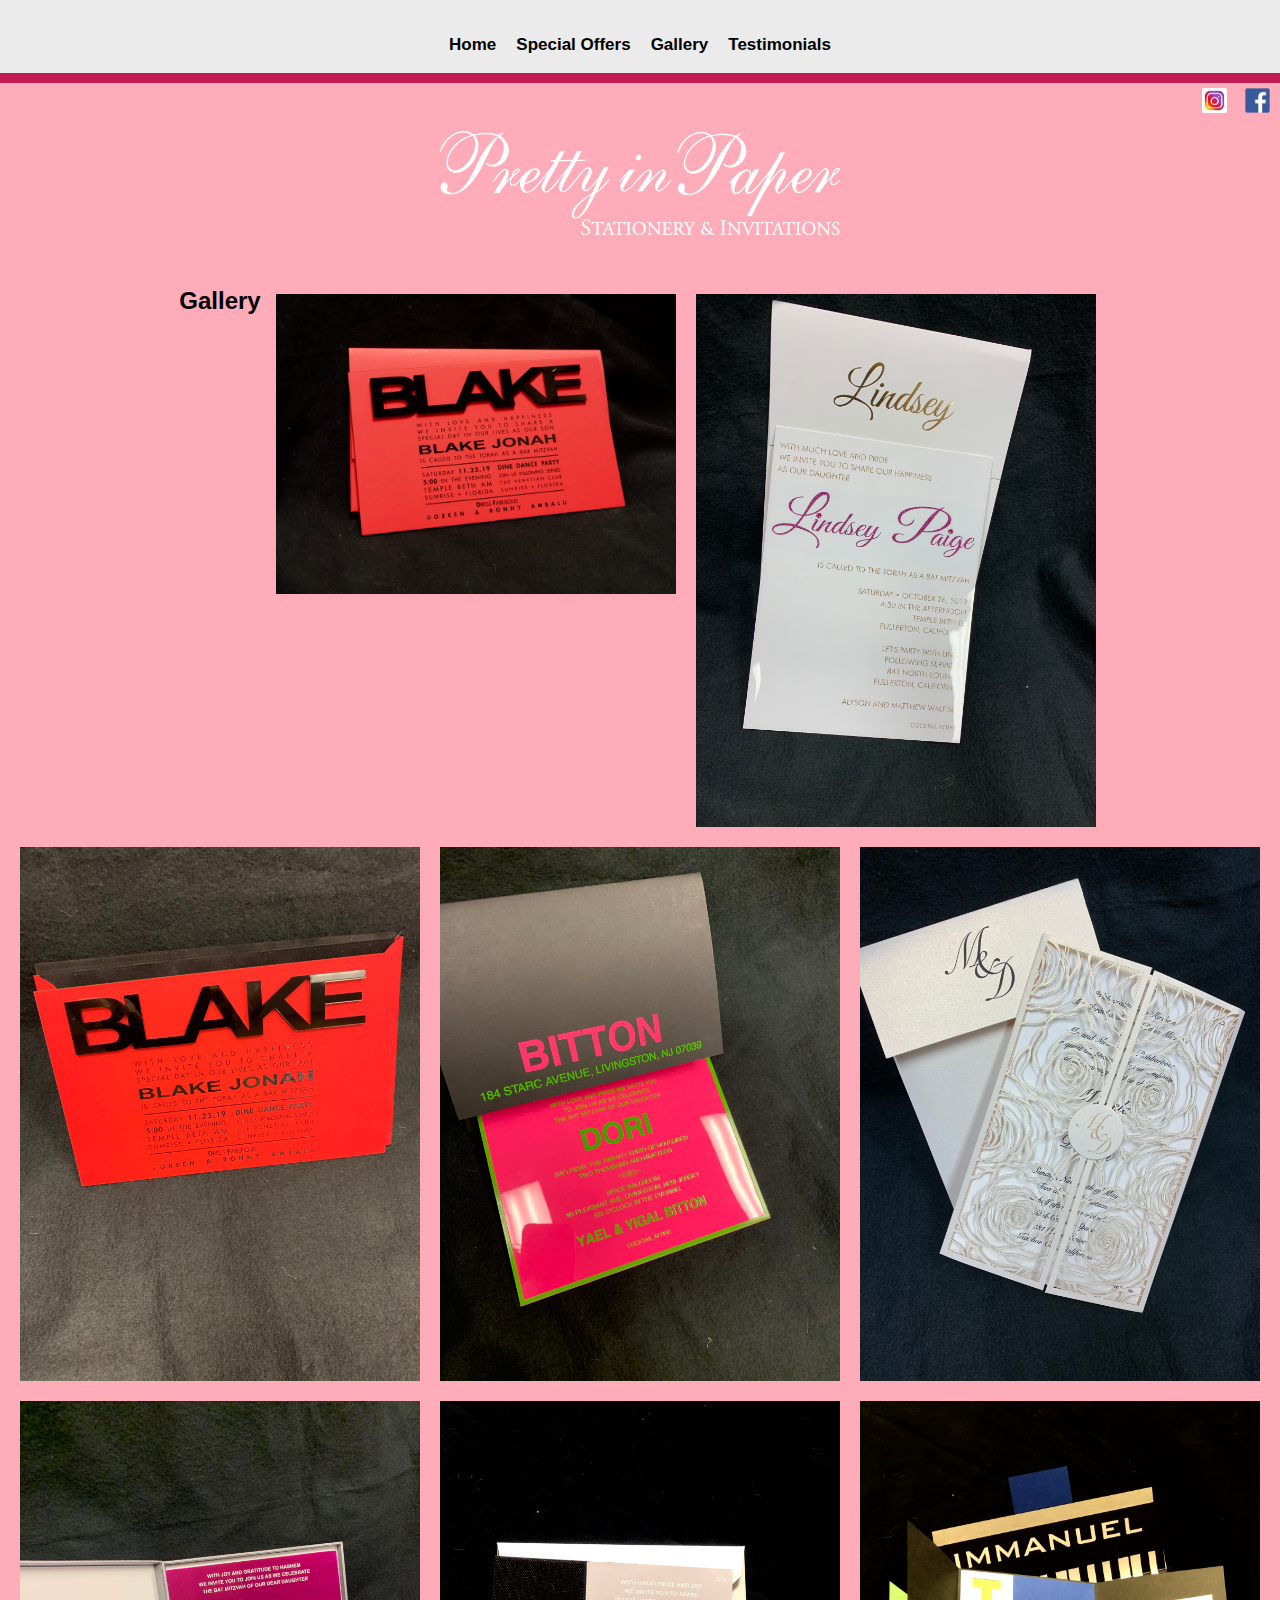
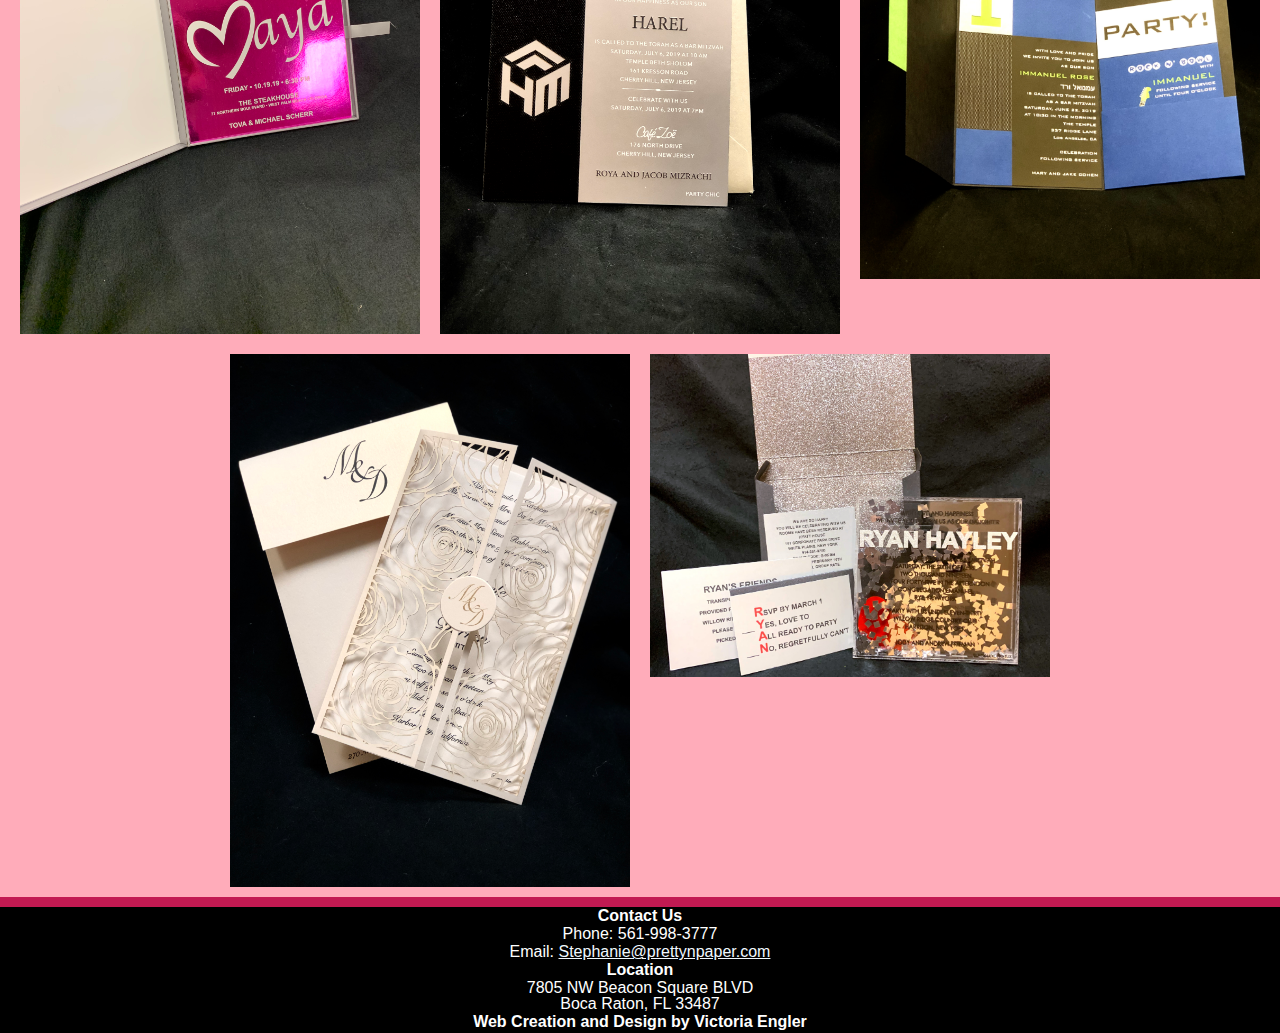
==== gallery.html @ df0af8cc "content commit" ====
<!DOCTYPE html>
<html lang="en">
<head>
    <meta charset="UTF-8">
    <meta name="viewport" content="width=device-width, initial-scale=1.0">
    <link rel="stylesheet" type="text/css" href="css/html5reset.css">
    <link rel="stylesheet" type="text/css" href="css/style.css">
    <meta http-equiv="X-UA-Compatible" content="ie=edge">
    <link rel="shortcut icon" type="image/png" href="images/pnp_logo.jpeg"/>
    <link href="https://fonts.googleapis.com/css?family=Petit+Formal+Script&display=swap" rel="stylesheet">
    <title>Pretty in Paper, LLC</title>
</head>
<body>  
    <div class="skip" > <a href="#logo">Skip to Main Content</a></div>
    <header>
    <nav class='top'>
        <ul class='navigate'>
            <li class="nav_item"><a href="index.html">Home</a></li>
            <li class="nav_item"><a href="offers.html">Special Offers</a></li>
            <li class="nav_item"><a href="#skip">Gallery</a></li>
            <li class="nav_item"><a href="testimonials.html">Testimonials</a></li>
        </ul>
    </nav>
    </header>
    <main class='container' id=skip> 
        <div class='logo'>
            <div class='media_links'>
            <ul>    
                <li class='media_item'><a href='https://www.facebook.com/prettynpaperllc/'><img alt='facebook' src='images/facebook.png'></a></li>
                <li class='media_item'><a href='https://www.instagram.com/pretty_n_paper'><img alt='instagram' src='images/instagram.jpg'></a></li>
            </ul>
            </div>
        </div>
    <section class="gallery">
    <h2 id = "gallery">Gallery</h2>
      <img id="image1" src="images/charu/blakejonah.jpg" alt="blakejonah" />
      <img id="image2" src="images/charu/charu1.jpg" alt="charu1" />
      <img id="image3" src="images/charu/charu2.jpg" alt="charu2" />
      <img id="image4" src="images/charu/charu3.jpg" alt="charu3" />
      <img id="image5" src="images/charu/charu4.jpg" alt="charu4" />
      <img id="image6" src="images/charu/charu5.jpg" alt="charu5" />
      <img id="image7" src="images/charu/harpinvite.jpg" alt="harper" />
      <img id="image8" src="images/charu/immanuel.jpg" alt="immaunel" />
      <img id="image9" src="images/charu/prettyinvite.jpg" alt="prettywhite" />
      <img id="image10" src="images/charu/ryanharley.jpg" alt="ryanharley" />
    </section>

</main>
<footer>
    <div class='contact'>
        <h1>Contact Us</h1>
        <p>Phone: 561-998-3777</p>
        <p>Email: <a class= 'footlink' href="mailto:stephanie@prettynpaper.com"  target="_top">Stephanie@prettynpaper.com</a></p>
    </div>
        
    <div class='address'>
        <h1>Location</h1>
        <p>7805 NW Beacon Square BLVD
        <br> Boca Raton, FL 33487</p>
        <p class='plug'>Web Creation and Design by Victoria Engler</p>
    </div>
</footer>
</body>
</html>
---- css/style.css ----
html{
  scroll-behavior: smooth;
  background: rgba(233, 233, 233, 0.89)
}
body{
  display: grid;
}

.top{
  display: -webkit-box;
display: -ms-flexbox;
display: flex;
-ms-flex-wrap: wrap;
    flex-wrap: wrap;
-webkit-box-orient: vertical;
-webkit-box-direction: normal;
    -ms-flex-direction: column;
        flex-direction: column;
        justify-content: center;
        align-items: center;
  align-items: center;
  justify-content: space-between;
}

header{
  border-bottom: 10px solid rgb(194, 26, 82);
}


.navigate, nav a{
  display: flex;
  flex-wrap: wrap;
  flex-direction: row;
    font-family: Arial, Helvetica, sans-serif;
    font-size: 17px;
    text-align: center;
  padding: 10px;
  color:black;
    font-weight: bold;
    text-decoration: none;
    justify-content: space-evenly
}
main h1 {
  text-align: left;
  font-weight: bold;
  padding: 5px;
  font-family:'Petit Formal Script', cursive;
  font-size: 1.5em
}

main p{
  font-family: Arial, Helvetica, sans-serif;
  text-align: left;
  font-size: 1em
}

.media_item{
  float: right;
  list-style-type: none;
  position: relative;
  padding: 2px;
  padding-top: 5px;
  padding-left: 8px;
  padding-right:10px
 
}

.media_links img{
    width: 25px;
    height: 25px;
    border-top-left-radius: 2px;
    border-top-right-radius: 2px;
    border-bottom-left-radius: 2px;
    border-bottom-right-radius: 2px;
  }

.media_links li:hover{
  opacity: .8;
}

nav a:active {
  color:purple
}

.skip a{
    background: white;
    left: 0;
    padding: 6px;
    -webkit-transition: top 1s ease-out;
    transition: top 1s ease-out;
    z-index: 1;
    position: relative;
    top:-40px;}
  
  .skip a:focus{
    top: 10px;
    text-decoration-style: solid;

  }
   
  *:focus{
    border: .4px solid rgb(0, 0, 0) 
  }

  @-webkit-keyframes logo_grow{
    from{width:15px}
    to{width:420px}
  }
  
  @keyframes logo_grow{
    from{width:15px}
    to{width:420px}
  } 
  


.container{
  display: grid;
  grid-template-columns: auto auto auto;
  grid-template-rows: repeat(5x auto);
  grid-row-gap: 1px;
  background-color: rgb(255, 172, 186);
  grid-column: 1/-1;
  justify-content: center
}

.logo{
  background-image: url('../images/pretty-logo.png');
  min-height: 200px;
  grid-column: 1 / span 3;
  background-position: center;
  background-repeat: no-repeat;
}


.descript, .services, .products{
  grid-column: 1/ -1;

}

.descript-pic img, .services-pic img, .prod-pic img{
  max-width: -webkit-fill-available;
  min-width: -webkit-fill-available;
}

.descript-pic, .services-pic, .prod-pic{
  grid-column: 1 / -1;
  margin: 0;
  padding: 0;
  overflow: hidden;
}

.descript, .descript-pic{
  grid-row: 2/ span 1;
}

.services-pic, .services{
  grid-row: 3/ span 1
}
.products, .prod-pic{
  grid-row: 4/span 1
}

.text{
  background-color: rgba(255, 255, 255, 0.877);
  border: 8px solid black;
  padding: 30px;
  align-self: center;
  justify-content: center;
}

button{
  border: 1px solid black;
  border-radius: 2px;
  border:  2px solid rgb(194, 26, 82);
  background-color: rgb(194, 26, 80);
}

button a{
  color: white;
  text-decoration: none;
  font-size: 15px
}

.canasta, .canasta-pic{
  grid-row: 2/ span 1
}

.wine, .wine-pic{
  grid-row: 3/span 1
}

.cards{
  grid-row: 4/span 1;
}

.cards>img{
  display: -webkit-box;
  display: -ms-flexbox;
  display: flex;
  -webkit-box-pack: center;
      -ms-flex-pack: center;
          justify-content: center;
  -webkit-box-align: baseline;
      -ms-flex-align: baseline;
          align-items: baseline;
  -webkit-box-orient: horizontal;
  -webkit-box-direction: normal;
      -ms-flex-direction: row;
          flex-direction: row;
          flex-wrap: wrap;
          
}

#offerpic{
  margin: 10px;
  max-width: 400px;
  box-shadow: 0px 0px 5px 5px grey
  
}

.deal > p, .cards > p{
  background-color: rgba(255, 255, 255, 0.959);
  border: 5px solid black;
  padding: 15px 15px 15px 15px;
  margin: 10px;
  align-self: center;
  justify-content: center;
  font-size: 20px
}

.gallery{
  display: -webkit-box;
  display: -ms-flexbox;
  display: flex;
  -webkit-box-pack: center;
      -ms-flex-pack: center;
          justify-content: center;
  min-height: 600px;
  -webkit-box-align: start;
      -ms-flex-align: start;
          align-items: flex-start;
  -webkit-box-orient: horizontal;
  -webkit-box-direction: normal;
      -ms-flex-direction: row;
          flex-direction: row;
  -ms-flex-wrap: wrap;
      flex-wrap: wrap;


}
.gallery> img{
  margin: 10px;
  width: 400px;

}

section > h2 {
  font-size: 1.5em;
  text-align: center;
  padding: 5px;
}

/*footer related*/
footer {
  display: grid;
  grid-template-rows: 3;
  background: black;
  color: white;
  border-top: 10px solid rgb(194, 26, 82);
  padding-bottom: 2px
}

footer h1, h2, h3, p {
  text-align: center;
  padding: 1px;
  font-family: Arial, Helvetica, sans-serif
}

.contact{
  grid-row: 1
}
.address{
  grid-row: 3
}

.footlink{
  color: aliceblue
}

.footlink:hover, button:hover{
  opacity: .8
}

.plug {
  font-weight: bold
}

@media screen and (prefers-reduce-motion: reduce){
  #logo {
    -webkit-animation: none;
    animation: none
  }
}

@media screen and (min-width: 750px){}
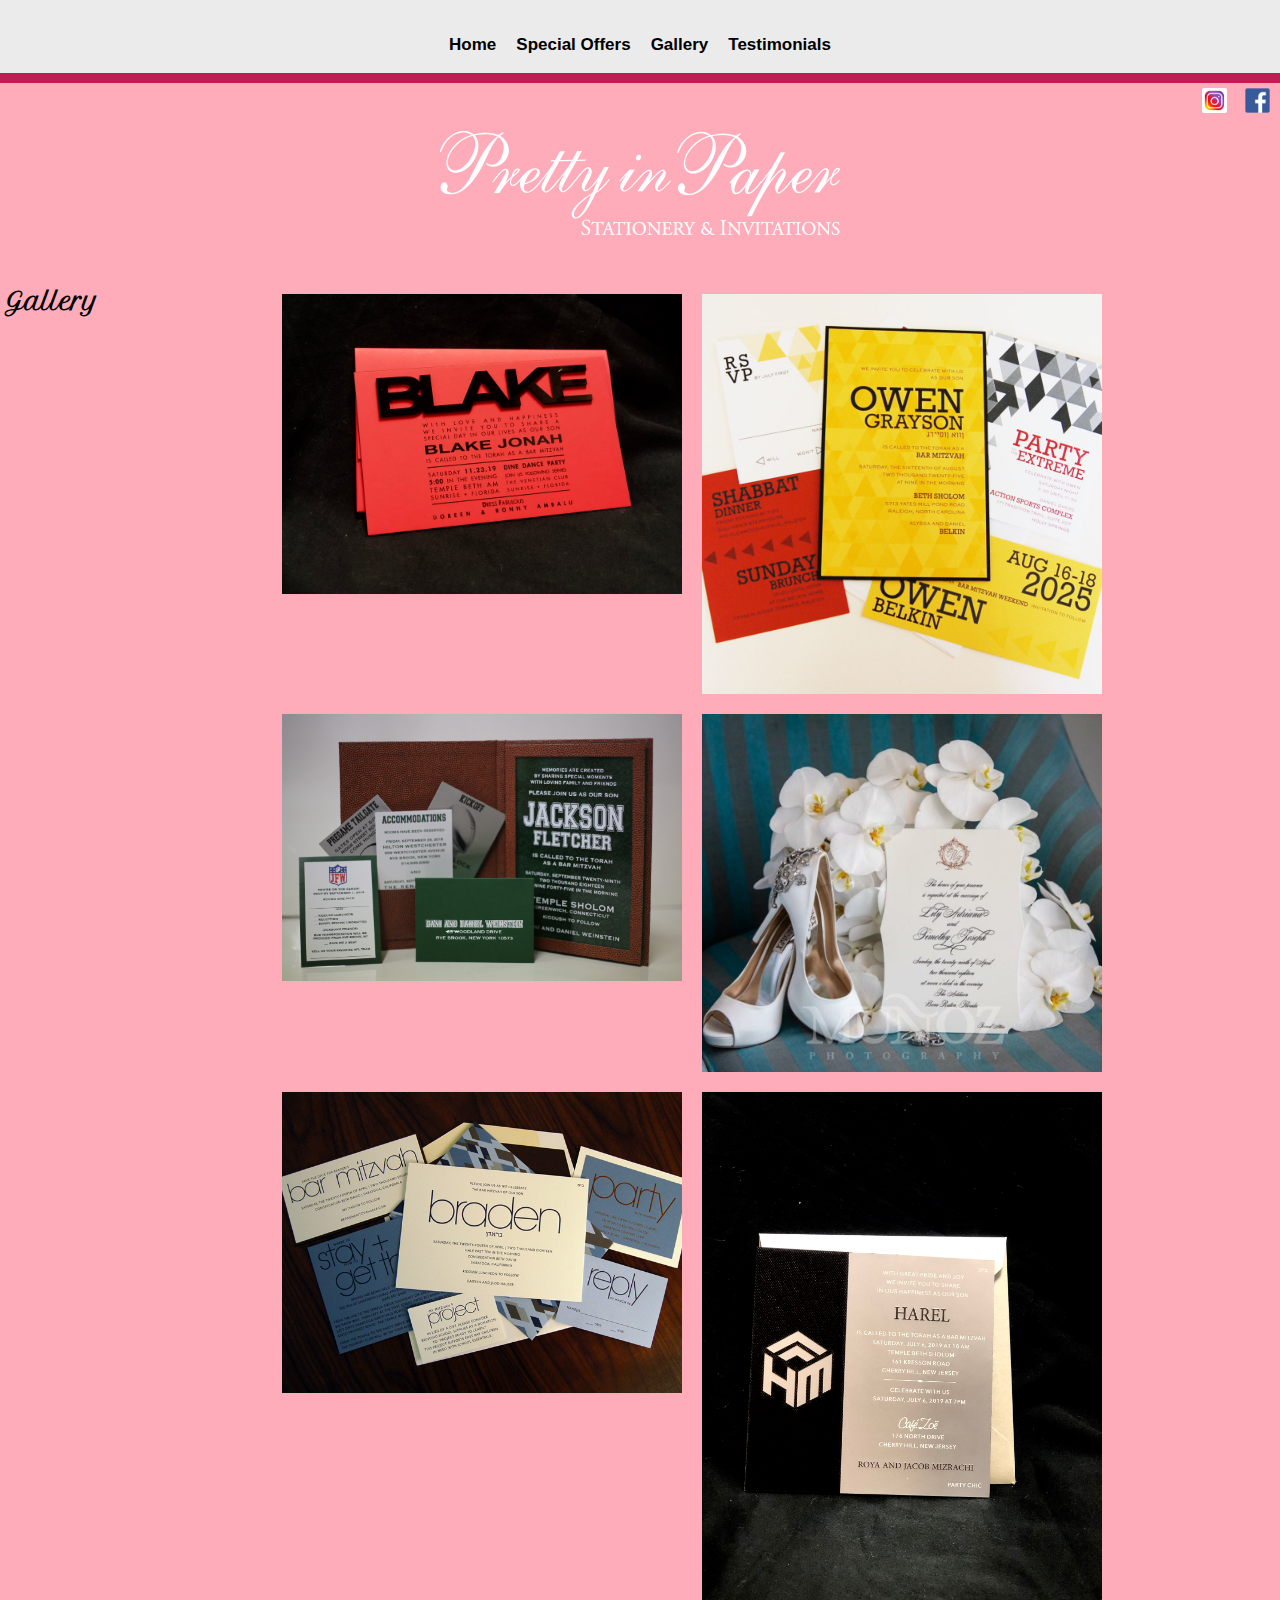
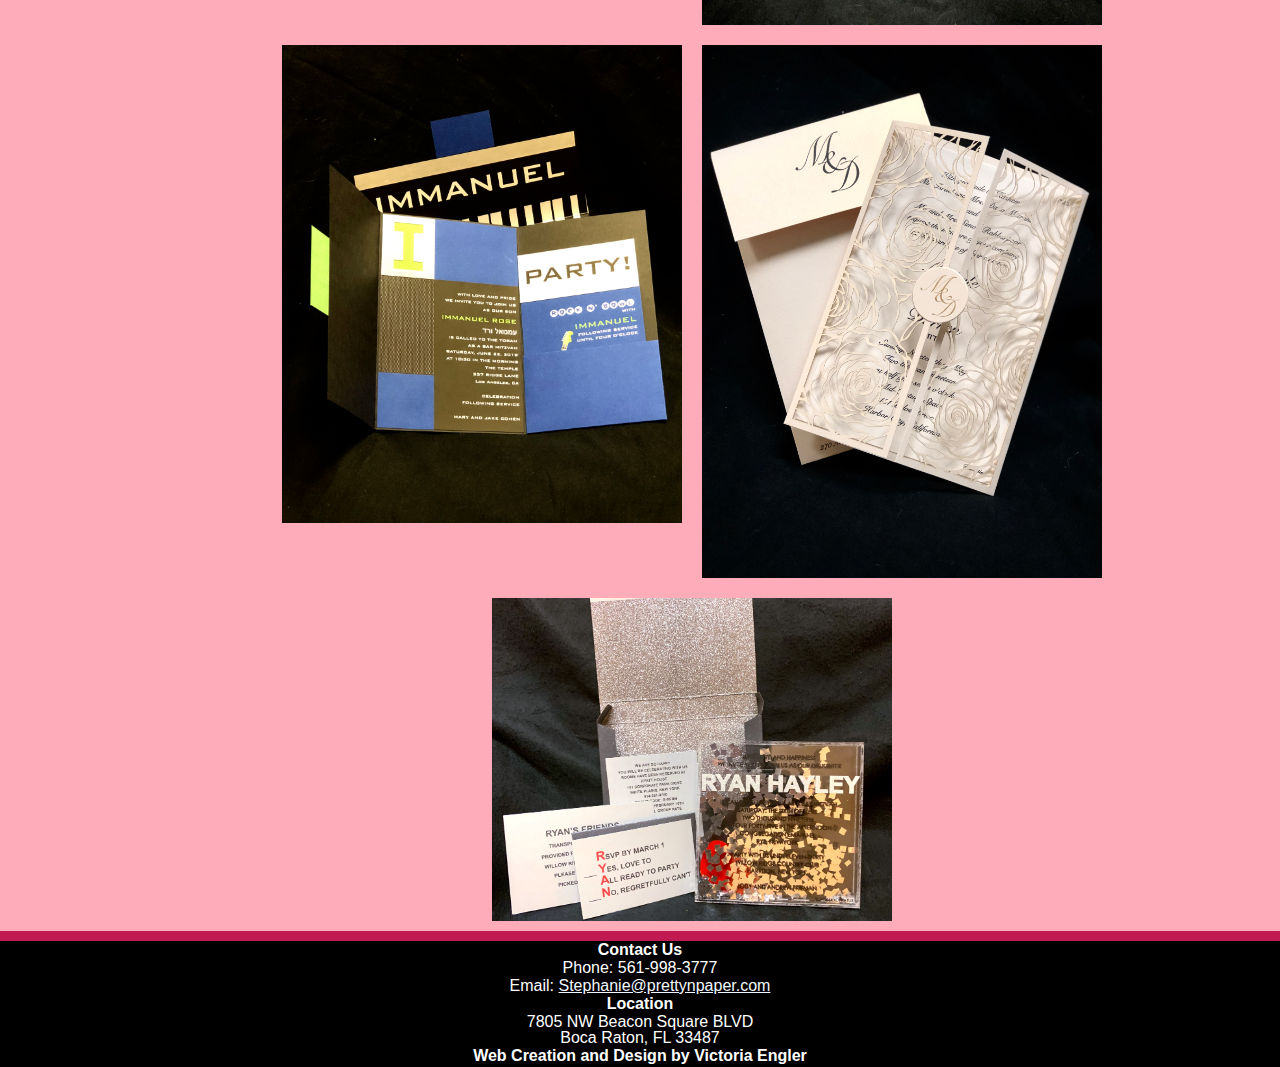
==== commit 59fdafe2: "updated images" ====
--- a/gallery.html
+++ b/gallery.html
@@ -31,14 +31,14 @@
             </ul>
             </div>
         </div>
+    <h1 id='galhead'>Gallery</h1>
     <section class="gallery">
-    <h2 id = "gallery">Gallery</h2>
+  
       <img id="image1" src="images/charu/blakejonah.jpg" alt="blakejonah" />
-      <img id="image2" src="images/charu/charu1.jpg" alt="charu1" />
-      <img id="image3" src="images/charu/charu2.jpg" alt="charu2" />
-      <img id="image4" src="images/charu/charu3.jpg" alt="charu3" />
-      <img id="image5" src="images/charu/charu4.jpg" alt="charu4" />
-      <img id="image6" src="images/charu/charu5.jpg" alt="charu5" />
+      <img id="image2" src="images/trifecta.jpg" alt="trifecta" />
+      <img id="image4" src="images/jax9.jpg" alt="jax9" />
+      <img id="image5" src="images/weldoninvite.jpg" alt="weldon" />
+      <img id="image6" src="images/braden.jpg" alt="braden" />
       <img id="image7" src="images/charu/harpinvite.jpg" alt="harper" />
       <img id="image8" src="images/charu/immanuel.jpg" alt="immaunel" />
       <img id="image9" src="images/charu/prettyinvite.jpg" alt="prettywhite" />
@@ -61,4 +61,4 @@
     </div>
 </footer>
 </body>
-</html>+</html>
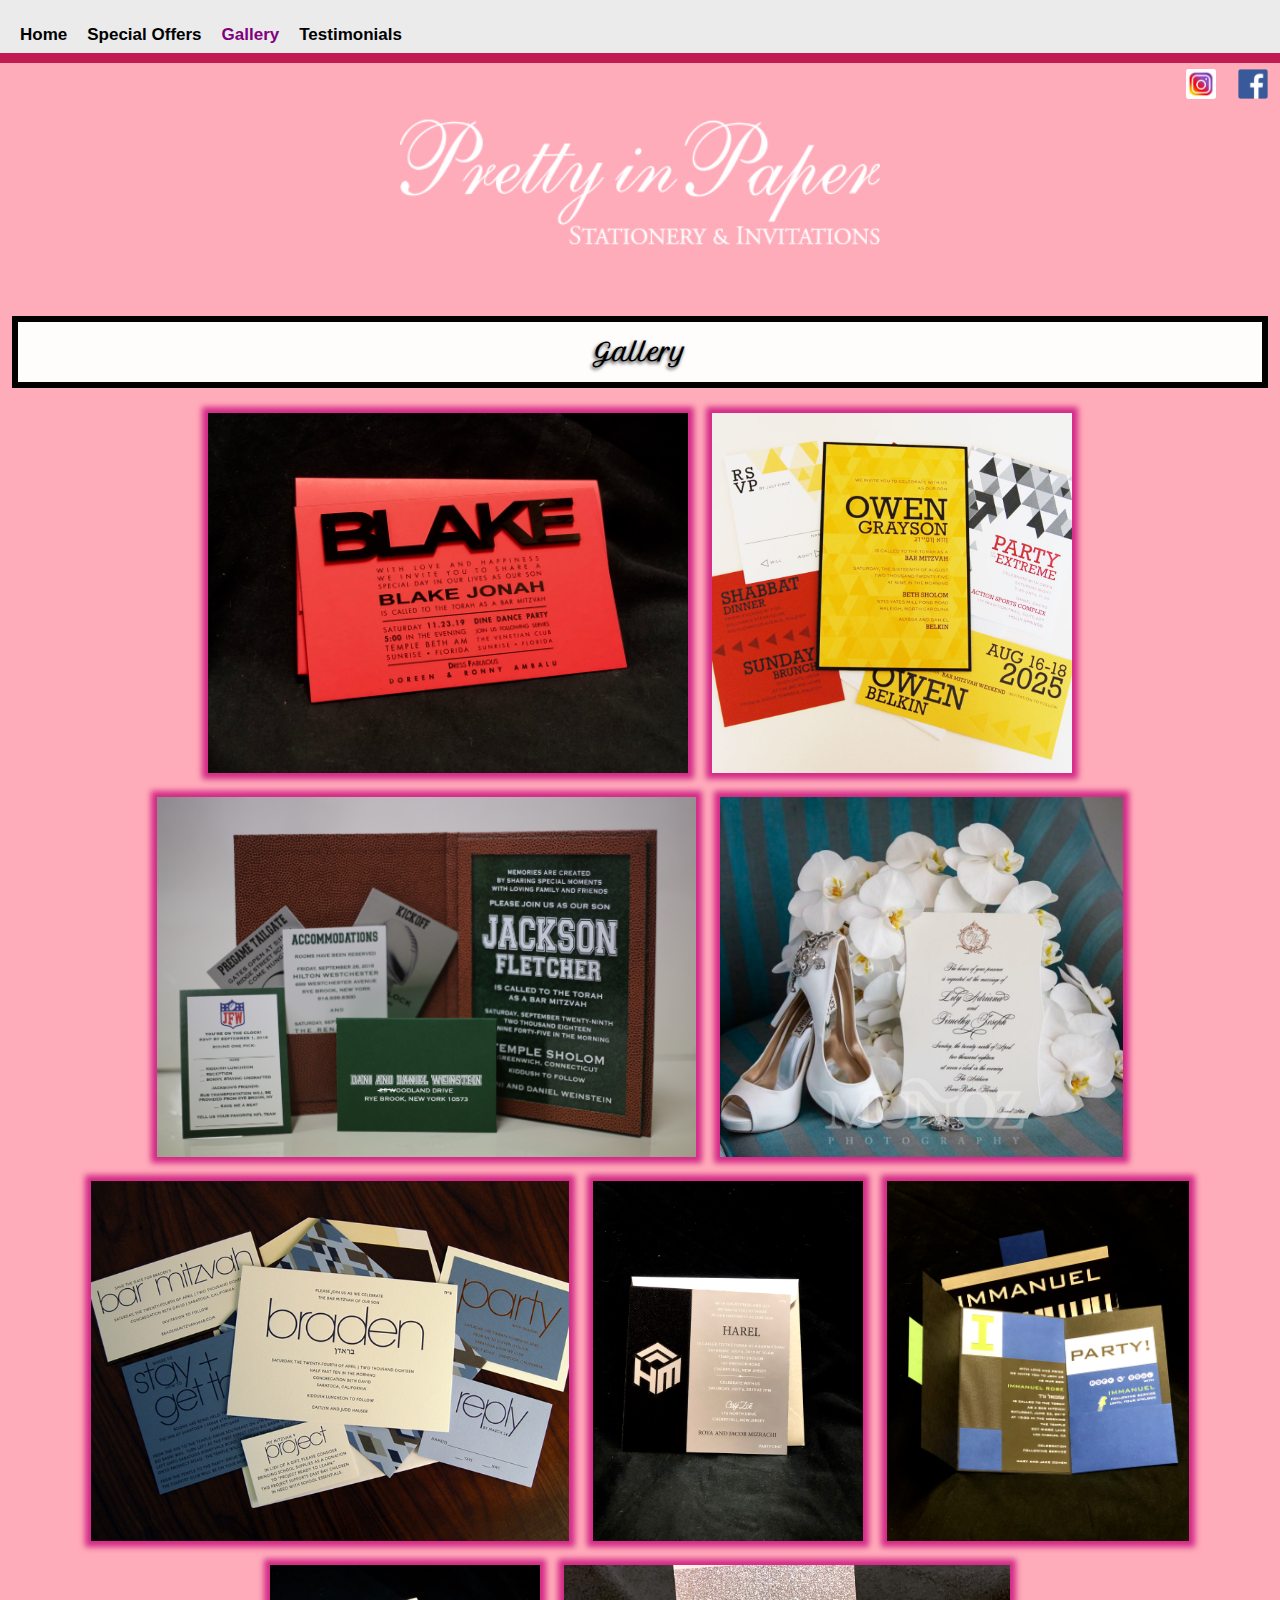
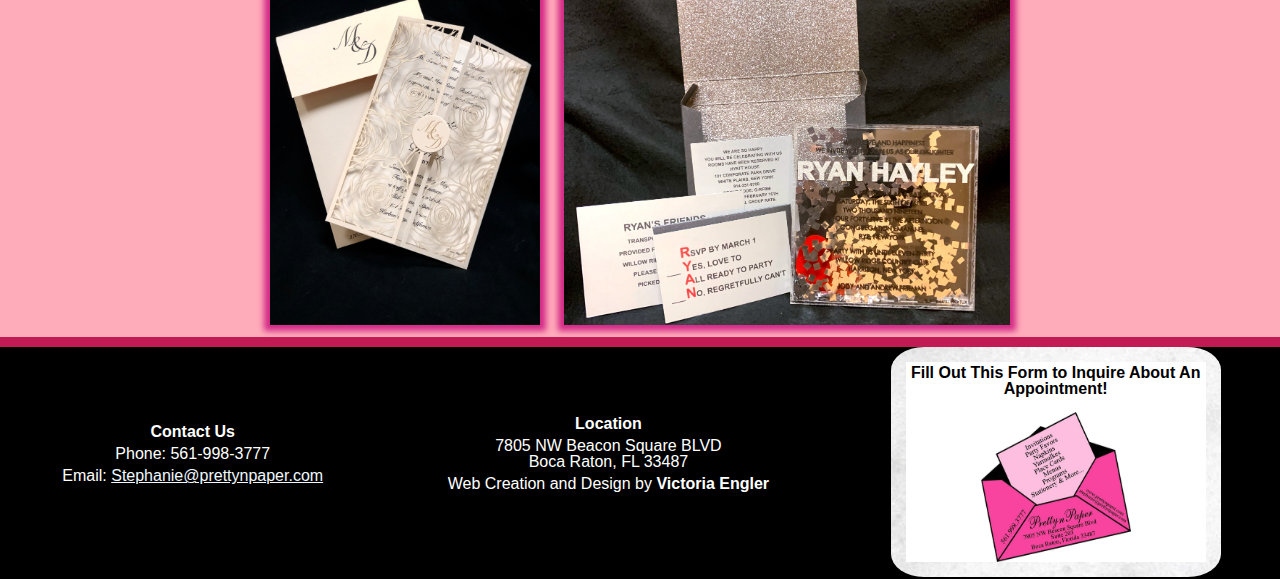
==== commit a2fd28fb: "validators clean, updated requirements" ====
--- a/gallery.html
+++ b/gallery.html
@@ -11,13 +11,13 @@
     <title>Pretty in Paper, LLC</title>
 </head>
 <body>  
-    <div class="skip" > <a href="#logo">Skip to Main Content</a></div>
+    <div class="skip" > <a href="#skip">Skip to Main Content</a></div>
     <header>
     <nav class='top'>
         <ul class='navigate'>
             <li class="nav_item"><a href="index.html">Home</a></li>
             <li class="nav_item"><a href="offers.html">Special Offers</a></li>
-            <li class="nav_item"><a href="#skip">Gallery</a></li>
+            <li class="nav_item"><a href="#skip" id='current'>Gallery</a></li>
             <li class="nav_item"><a href="testimonials.html">Testimonials</a></li>
         </ul>
     </nav>
@@ -31,9 +31,9 @@
             </ul>
             </div>
         </div>
-    <h1 id='galhead'>Gallery</h1>
+        <h1 id='galhead'>Gallery</h1>
     <section class="gallery">
-  
+        <h2>Gallery</h2>
       <img id="image1" src="images/charu/blakejonah.jpg" alt="blakejonah" />
       <img id="image2" src="images/trifecta.jpg" alt="trifecta" />
       <img id="image4" src="images/jax9.jpg" alt="jax9" />
@@ -50,15 +50,39 @@
     <div class='contact'>
         <h1>Contact Us</h1>
         <p>Phone: 561-998-3777</p>
-        <p>Email: <a class= 'footlink' href="mailto:stephanie@prettynpaper.com"  target="_top">Stephanie@prettynpaper.com</a></p>
+        <p>Email: <a class= 'footlink' href="mailto:stephanie@prettynpaper.com"  target="_top">Stephanie@prettynpaper.com</a><br><br></p>
     </div>
         
     <div class='address'>
         <h1>Location</h1>
         <p>7805 NW Beacon Square BLVD
         <br> Boca Raton, FL 33487</p>
-        <p class='plug'>Web Creation and Design by Victoria Engler</p>
+        <p class='plug'>Web Creation and Design by <b>Victoria Engler</b><br><br></p>
     </div>
+    <a href="" id='flip'>
+    <div class="flip-card">
+            <div class="flip-card-inner">
+                <div class="flip-card-front"> 
+                    <h2>Fill Out This Form to Inquire About An Appointment!</h2>  
+                </div>
+                    <div class="flip-card-back">
+                    <form action="https://formspree.io/mzbglzpg" method="POST">
+                    <fieldset>
+                    <legend>Appointment Inquiry Form</legend>
+                    
+                     <div class = "info">
+                        <label for ="name">Name:</label><input type="text" id='name' name="name" /> 
+                        <label for ="phone">Phone Number:</label><input type="text" id="phone" name ="phone" required/> 
+                        <label for ="message">Message:</label><textarea id = "message" ></textarea>
+                    </div>
+                    <input type="submit" value=" Submit Form"/>
+                    
+                    </fieldset>
+                </form>   
+                    </div>
+                </div>
+              </div>
+              </a>
 </footer>
 </body>
-</html>
+</html>--- a/css/style.css
+++ b/css/style.css
@@ -6,49 +6,44 @@
   display: grid;
 }
 
-.top{
-  display: -webkit-box;
-display: -ms-flexbox;
-display: flex;
--ms-flex-wrap: wrap;
-    flex-wrap: wrap;
--webkit-box-orient: vertical;
--webkit-box-direction: normal;
-    -ms-flex-direction: column;
-        flex-direction: column;
-        justify-content: center;
-        align-items: center;
-  align-items: center;
-  justify-content: space-between;
-}
 
 header{
   border-bottom: 10px solid rgb(194, 26, 82);
 }
 
-
-.navigate, nav a{
+nav ul{
   display: flex;
   flex-wrap: wrap;
-  flex-direction: row;
+  flex-direction: column
+}
+
+header, nav a{
     font-family: Arial, Helvetica, sans-serif;
+    color:black;
     font-size: 17px;
     text-align: center;
   padding: 10px;
-  color:black;
     font-weight: bold;
     text-decoration: none;
     justify-content: space-evenly
 }
-main h1 {
+
+header a:hover, header a:active, .footlink:hover, button:hover {
+  color:rgb(197, 55, 197);
+  text-decoration: underline;
+  opacity: .8
+  ;}
+
+main h1, .t-pic >h2{
   text-align: left;
   font-weight: bold;
+  text-shadow: -1px 2px 3px #363636;
   padding: 5px;
   font-family:'Petit Formal Script', cursive;
   font-size: 1.5em
 }
 
-main p{
+main p, legend {
   font-family: Arial, Helvetica, sans-serif;
   text-align: left;
   font-size: 1em
@@ -78,9 +73,6 @@
   opacity: .8;
 }
 
-nav a:active {
-  color:purple
-}
 
 .skip a{
     background: white;
@@ -103,18 +95,17 @@
   }
 
   @-webkit-keyframes logo_grow{
-    from{width:15px}
-    to{width:420px}
+    0% {opacity:0}
+    100% {opacity:1}
   }
   
   @keyframes logo_grow{
-    from{width:15px}
-    to{width:420px}
+    0% {opacity:0}
+    100% {opacity:1}
   } 
   
 
-
-.container{
+.container, .o-container{
   display: grid;
   grid-template-columns: auto auto auto;
   grid-template-rows: repeat(5x auto);
@@ -123,6 +114,9 @@
   grid-column: 1/-1;
   justify-content: center
 }
+.o-container{
+  grid-template-columns: 1fr 1fr;
+}
 
 .logo{
   background-image: url('../images/pretty-logo.png');
@@ -130,13 +124,19 @@
   grid-column: 1 / span 3;
   background-position: center;
   background-repeat: no-repeat;
-}
-
+  animation: logo_grow ease 5s;
+  animation-fill-mode: forwards;
+  animation-iteration-count: 1;
+}
+
+#current{
+  color: purple
+}
 
 .descript, .services, .products{
   grid-column: 1/ -1;
-
-}
+}
+
 
 .descript-pic img, .services-pic img, .prod-pic img{
   max-width: -webkit-fill-available;
@@ -150,15 +150,27 @@
   overflow: hidden;
 }
 
-.descript, .descript-pic{
+.descript, .descript-pic, .canasta, .canasta-pic, #t-1{
   grid-row: 2/ span 1;
 }
 
-.services-pic, .services{
+.services-pic, .services, .wine, .wine-pic, #best{
   grid-row: 3/ span 1
 }
-.products, .prod-pic{
+.products, .prod-pic, .cards, #jax{
   grid-row: 4/span 1
+}
+
+.cards{
+  display: flex;
+  flex-wrap: wrap;
+  flex-direction: column;
+  grid-column: 1/-1;
+}
+
+
+.lily{
+  grid-row: 5/ span 1
 }
 
 .text{
@@ -174,27 +186,13 @@
   border-radius: 2px;
   border:  2px solid rgb(194, 26, 82);
   background-color: rgb(194, 26, 80);
-}
-
-button a{
   color: white;
-  text-decoration: none;
   font-size: 15px
 }
 
-.canasta, .canasta-pic{
-  grid-row: 2/ span 1
-}
-
-.wine, .wine-pic{
-  grid-row: 3/span 1
-}
-
-.cards{
-  grid-row: 4/span 1;
-}
-
-.cards>img{
+
+
+.gallery{
   display: -webkit-box;
   display: -ms-flexbox;
   display: flex;
@@ -212,14 +210,22 @@
           
 }
 
-#offerpic{
+
+.canasta-pic, .wine-pic{
+  grid-column: 1/span 1
+}
+.canasta, .wine{
+  grid-column: 2/span 1
+}
+
+.offerpic, .gallery >img{
   margin: 10px;
   max-width: 400px;
-  box-shadow: 0px 0px 5px 5px grey
-  
-}
-
-.deal > p, .cards > p{
+  box-shadow: 0px 0px 5px 5px rgb(212, 41, 135)
+  
+}
+
+.deal > p, .cards > p, #galhead{
   background-color: rgba(255, 255, 255, 0.959);
   border: 5px solid black;
   padding: 15px 15px 15px 15px;
@@ -229,42 +235,59 @@
   font-size: 20px
 }
 
+
 .gallery{
-  display: -webkit-box;
-  display: -ms-flexbox;
-  display: flex;
-  -webkit-box-pack: center;
-      -ms-flex-pack: center;
-          justify-content: center;
   min-height: 600px;
   -webkit-box-align: start;
       -ms-flex-align: start;
-          align-items: flex-start;
-  -webkit-box-orient: horizontal;
-  -webkit-box-direction: normal;
-      -ms-flex-direction: row;
-          flex-direction: row;
-  -ms-flex-wrap: wrap;
-      flex-wrap: wrap;
-
-
-}
-.gallery> img{
+      align-items: flex-start;
+      grid-row: 3/span 2;
+      
+}
+#galhead, .t-pic, .t-pic>h2{
+  text-align: center
+
+}
+
+.gallery > img:hover{
+  filter: opacity(.8)
+}
+
+.gallery> img, .t-pic>img{
   margin: 10px;
-  width: 400px;
-
-}
-
-section > h2 {
-  font-size: 1.5em;
+  max-width: 400px;
+  max-height: 400px;
+}
+#jax, #lily, #best{
+  padding-top: 20px;
+  padding-bottom: 10px
+}
+
+.t-pic > img{
+  box-shadow: 0px 0px 5px 5px rgb(145, 141, 141)
+}
+
+.gallery > h2{
+  display: none
+}
+#test{
+background-image: url('../images/granite.jpg'); /*parallax*/
+background-attachment: fixed;
+background-repeat: no-repeat;
+background-size: cover;
+}
+.t-pic>p{
   text-align: center;
-  padding: 5px;
-}
+  margin: 15px 35px 15px 35px;
+}
+
 
 /*footer related*/
 footer {
-  display: grid;
-  grid-template-rows: 3;
+  display: flex;
+  flex-wrap: wrap;
+  justify-content: space-around;
+  align-items: center;
   background: black;
   color: white;
   border-top: 10px solid rgb(194, 26, 82);
@@ -273,34 +296,134 @@
 
 footer h1, h2, h3, p {
   text-align: center;
-  padding: 1px;
-  font-family: Arial, Helvetica, sans-serif
-}
-
-.contact{
-  grid-row: 1
-}
-.address{
-  grid-row: 3
-}
-
-.footlink{
+  padding: 3px;
+  font-family: Arial, Helvetica, sans-serif;
+}
+
+.footlink:link{
   color: aliceblue
 }
 
-.footlink:hover, button:hover{
-  opacity: .8
-}
-
-.plug {
-  font-weight: bold
+
+.flip-card {
+  background-image: url(../images/granite.jpg);
+  position:relative;
+  width: 300px;
+  height: 200px;
+  padding: 15px 15px;
+  border-radius: 10%
+}
+
+.flip-card-inner {
+  width: 100%;
+  height: 100%;
+  text-align: center;
+  transition: transform 0.4s;
+  transform-style: preserve-3d;
+  
+}
+
+.flip-card:hover .flip-card-inner, .flip-card-back {
+  transform: rotateY(180deg);
+}
+#flip:focus .flip-card-inner, .flip-card-back {
+  transform: rotateY(180deg);
+} 
+
+.flip-card-front, .flip-card-back {
+  position: absolute;
+  width: 100%;
+  height: 100%;
+  -webkit-backface-visibility: hidden;
+  backface-visibility: hidden; 
+}
+
+.flip-card-front {
+  background:transparent;
+  color: black;
+  align-items: center;
+  justify-content: center;
+  background-image: url('../images/pnp_logo.jpeg');
+  background-size: 150px 150px;
+  background-repeat: no-repeat;
+  background-position: bottom
+  
+}
+
+
+.flip-card-back, .flip-card-front {
+  background-color: white;
+  color: black;
+}
+
+
+legend{ 
+  text-align: center;
+  font-size: 15px;
+  font-variant-caps: small-caps; 
+  padding: 20px 20px
+}
+
+fieldset{
+  border: 2px solid black;
+  border-radius: 5%
+
+}
+
+.info{
+  display: inline-grid;
+  grid-template-columns: 1fr 1.5fr;
+  grid-row-gap: 10px;
+}  
+
+input:focus {
+  border: 2px solid black;
+  background: #ccccca}
+
+input[type=submit]{
+  border: 1px solid black;
+  width: 100px;
+  vertical-align: sub;
+  border-radius: 5px;
+  -webkit-box-sizing: content-box;
+  -moz-box-sizing: content-box;
+  box-sizing: content-box;
+  background: rgba(196, 194, 194, 0.89)
+}
+
+input, textarea, select{
+  background-color:#FFFFFF;
 }
 
 @media screen and (prefers-reduce-motion: reduce){
-  #logo {
-    -webkit-animation: none;
-    animation: none
-  }
-}
-
-@media screen and (min-width: 750px){}+  .gallery > img:hover{
+    filter: none
+  }
+  .logo{
+    animation: none;
+  }
+}
+
+@media screen and ( max-width: 800px) and (min-width: 650px){
+  nav ul, .cards{
+    flex-direction: row
+  }
+}
+
+@media screen and (min-width: 800px){
+  main{
+    zoom:120%;
+  }
+
+  .gallery> img, .t-pic>img{
+    margin: 10px;
+    max-width: 500px;
+    max-height: 300px;
+  }
+  nav ul, .cards{
+    flex-direction: row;
+    
+  }
+
+}
+ 
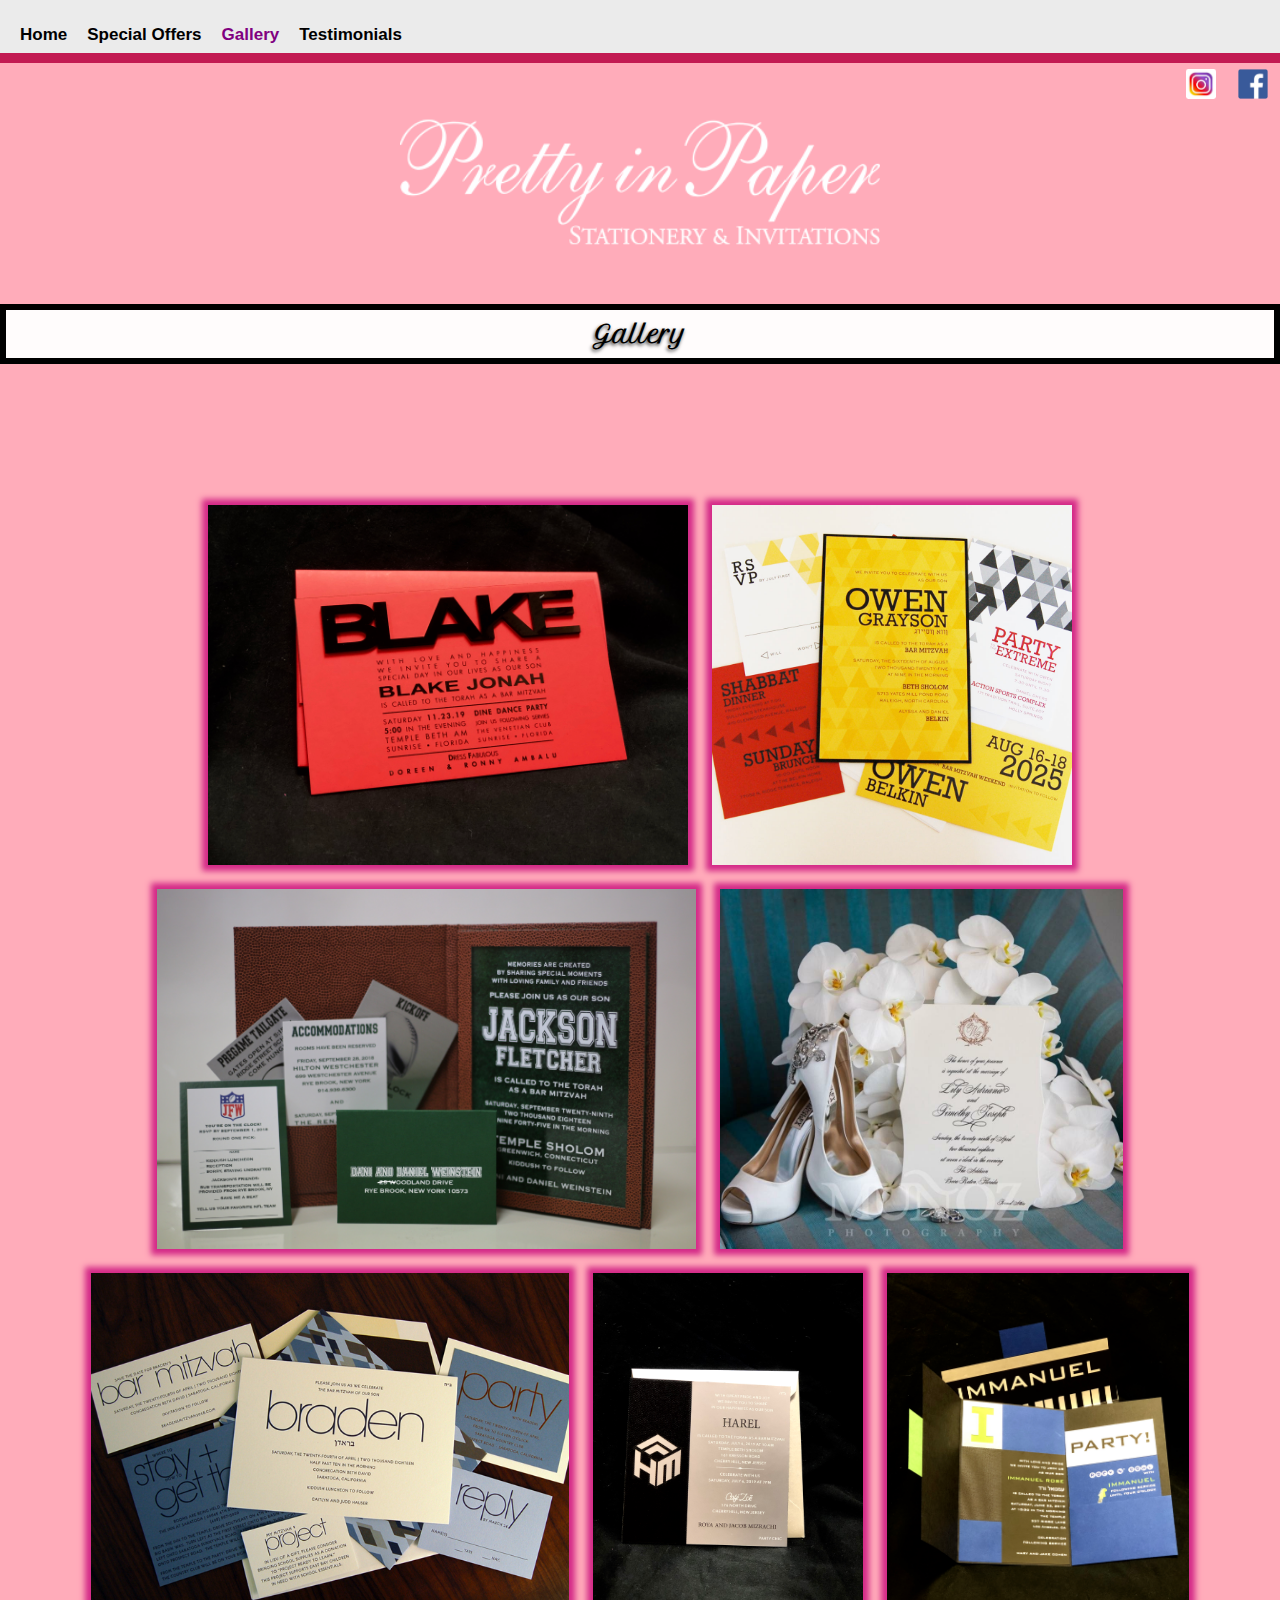
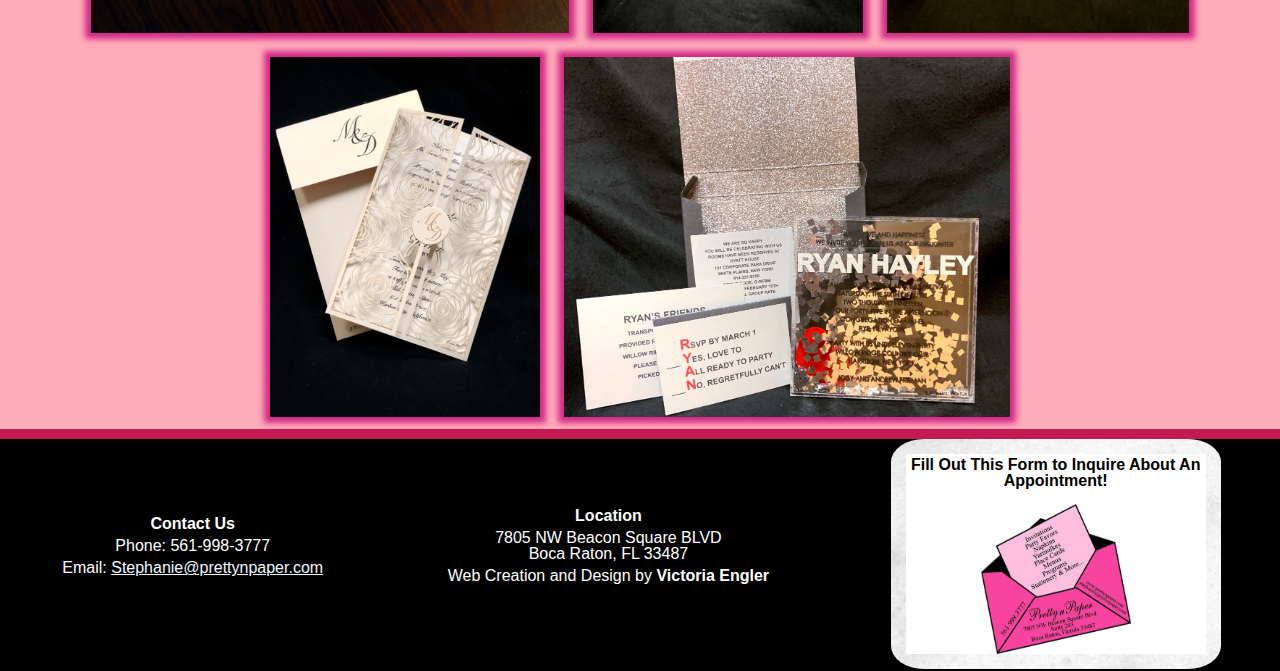
==== commit 101503d7: "flip card + tabbing" ====
--- a/gallery.html
+++ b/gallery.html
@@ -59,8 +59,7 @@
         <br> Boca Raton, FL 33487</p>
         <p class='plug'>Web Creation and Design by <b>Victoria Engler</b><br><br></p>
     </div>
-    <a href="" id='flip'>
-    <div class="flip-card">
+    <div contenteditable class="flip-card">
             <div class="flip-card-inner">
                 <div class="flip-card-front"> 
                     <h2>Fill Out This Form to Inquire About An Appointment!</h2>  
@@ -76,13 +75,11 @@
                         <label for ="message">Message:</label><textarea id = "message" ></textarea>
                     </div>
                     <input type="submit" value=" Submit Form"/>
-                    
-                    </fieldset>
+                </fieldset>     
                 </form>   
-                    </div>
+                </div>
                 </div>
               </div>
-              </a>
 </footer>
 </body>
 </html>--- a/css/style.css
+++ b/css/style.css
@@ -105,17 +105,17 @@
   } 
   
 
-.container, .o-container{
+.container{
   display: grid;
   grid-template-columns: auto auto auto;
   grid-template-rows: repeat(5x auto);
   grid-row-gap: 1px;
+  
+}
+.container, .o-container{
   background-color: rgb(255, 172, 186);
   grid-column: 1/-1;
   justify-content: center
-}
-.o-container{
-  grid-template-columns: 1fr 1fr;
 }
 
 .logo{
@@ -150,22 +150,15 @@
   overflow: hidden;
 }
 
-.descript, .descript-pic, .canasta, .canasta-pic, #t-1{
+.descript, .descript-pic, #t-1{
   grid-row: 2/ span 1;
 }
 
-.services-pic, .services, .wine, .wine-pic, #best{
+.services-pic, .services,#best{
   grid-row: 3/ span 1
 }
-.products, .prod-pic, .cards, #jax{
+.products, .prod-pic, #jax{
   grid-row: 4/span 1
-}
-
-.cards{
-  display: flex;
-  flex-wrap: wrap;
-  flex-direction: column;
-  grid-column: 1/-1;
 }
 
 
@@ -211,13 +204,6 @@
 }
 
 
-.canasta-pic, .wine-pic{
-  grid-column: 1/span 1
-}
-.canasta, .wine{
-  grid-column: 2/span 1
-}
-
 .offerpic, .gallery >img{
   margin: 10px;
   max-width: 400px;
@@ -228,13 +214,16 @@
 .deal > p, .cards > p, #galhead{
   background-color: rgba(255, 255, 255, 0.959);
   border: 5px solid black;
-  padding: 15px 15px 15px 15px;
-  margin: 10px;
+  padding: 10px;
+  margin-bottom: 10%;
   align-self: center;
   justify-content: center;
   font-size: 20px
 }
 
+.cards>p {
+  margin-bottom: 0
+}
 
 .gallery{
   min-height: 600px;
@@ -323,12 +312,6 @@
   
 }
 
-.flip-card:hover .flip-card-inner, .flip-card-back {
-  transform: rotateY(180deg);
-}
-#flip:focus .flip-card-inner, .flip-card-back {
-  transform: rotateY(180deg);
-} 
 
 .flip-card-front, .flip-card-back {
   position: absolute;
@@ -338,18 +321,6 @@
   backface-visibility: hidden; 
 }
 
-.flip-card-front {
-  background:transparent;
-  color: black;
-  align-items: center;
-  justify-content: center;
-  background-image: url('../images/pnp_logo.jpeg');
-  background-size: 150px 150px;
-  background-repeat: no-repeat;
-  background-position: bottom
-  
-}
-
 
 .flip-card-back, .flip-card-front {
   background-color: white;
@@ -376,9 +347,10 @@
   grid-row-gap: 10px;
 }  
 
+
 input:focus {
   border: 2px solid black;
-  background: #ccccca}
+  background: #d6d6d4f5}
 
 input[type=submit]{
   border: 1px solid black;
@@ -392,7 +364,7 @@
 }
 
 input, textarea, select{
-  background-color:#FFFFFF;
+  background-color:#d6d6d4f5;
 }
 
 @media screen and (prefers-reduce-motion: reduce){
@@ -404,26 +376,104 @@
   }
 }
 
-@media screen and ( max-width: 800px) and (min-width: 650px){
-  nav ul, .cards{
+@media screen and ( max-width: 800px) and (min-width: 600px){
+  .cards{
     flex-direction: row
   }
+
+  nav ul{
+    text-align: left;
+    float: left;
+  }
+
+  .o-container{
+    display:grid;
+    grid-template-columns: 1fr 1fr;
+    grid-template-rows: repeat(5x auto)
+  }
+  .canasta-pic, .canasta{
+    grid-row:2
+  }
+  .wine, .wine-pic{
+    grid-row:3
+  }
+  .cards{
+    grid-row: 4;
+    grid-column: 1/-1
+  }
+  .canasta, .wine, .cards>p{
+    grid-column: 2/ span 1
+  }
+  .cards>img{
+    margin-left: 25%;
+    margin-right: 25%;
+  }
+  .cards >p{
+    padding: 2%;
+    margin-left: 10%;
+    margin-right: 10%;
+    }
+
 }
 
 @media screen and (min-width: 800px){
   main{
     zoom:120%;
   }
-
+.cards>img{
+  margin-left: 30%;
+  margin-right: 20%;
+}
   .gallery> img, .t-pic>img{
     margin: 10px;
     max-width: 500px;
     max-height: 300px;
   }
-  nav ul, .cards{
+  nav ul{
     flex-direction: row;
     
   }
-
+  .o-container{
+    display:grid;
+    grid-template-columns: 1fr 1fr;
+    grid-template-rows: repeat(5x auto)
+  }
+  .canasta-pic, .canasta{
+    grid-row:2
+  }
+  .cards >p{
+  padding: 2%;
+  margin-left: 10%;
+  margin-right: 10%;
+  }
+
+  .wine, .wine-pic{
+    grid-row:3
+  }
+  .cards{
+    grid-row: 4;
+    grid-column: 1/-1
+  }
+  .canasta, .wine, .cards >p{
+    grid-column: 2/ -1
+  }
+  .flip-card:hover .flip-card-inner, .flip-card-back {
+    transform: rotateY(180deg);
+  }
+  .flip-card:focus .flip-card-inner, .flip-card-back {
+    transform: rotateY(180deg);
+  }  
+  .flip-card-front {
+    background:transparent;
+    color: black;
+    align-items: center;
+    background-color: white;
+    justify-content: center;
+    background-image: url('../images/pnp_logo.jpeg');
+    background-size: 150px 150px;
+    background-repeat: no-repeat;
+    background-position: bottom
+    
+  }
 }
  
